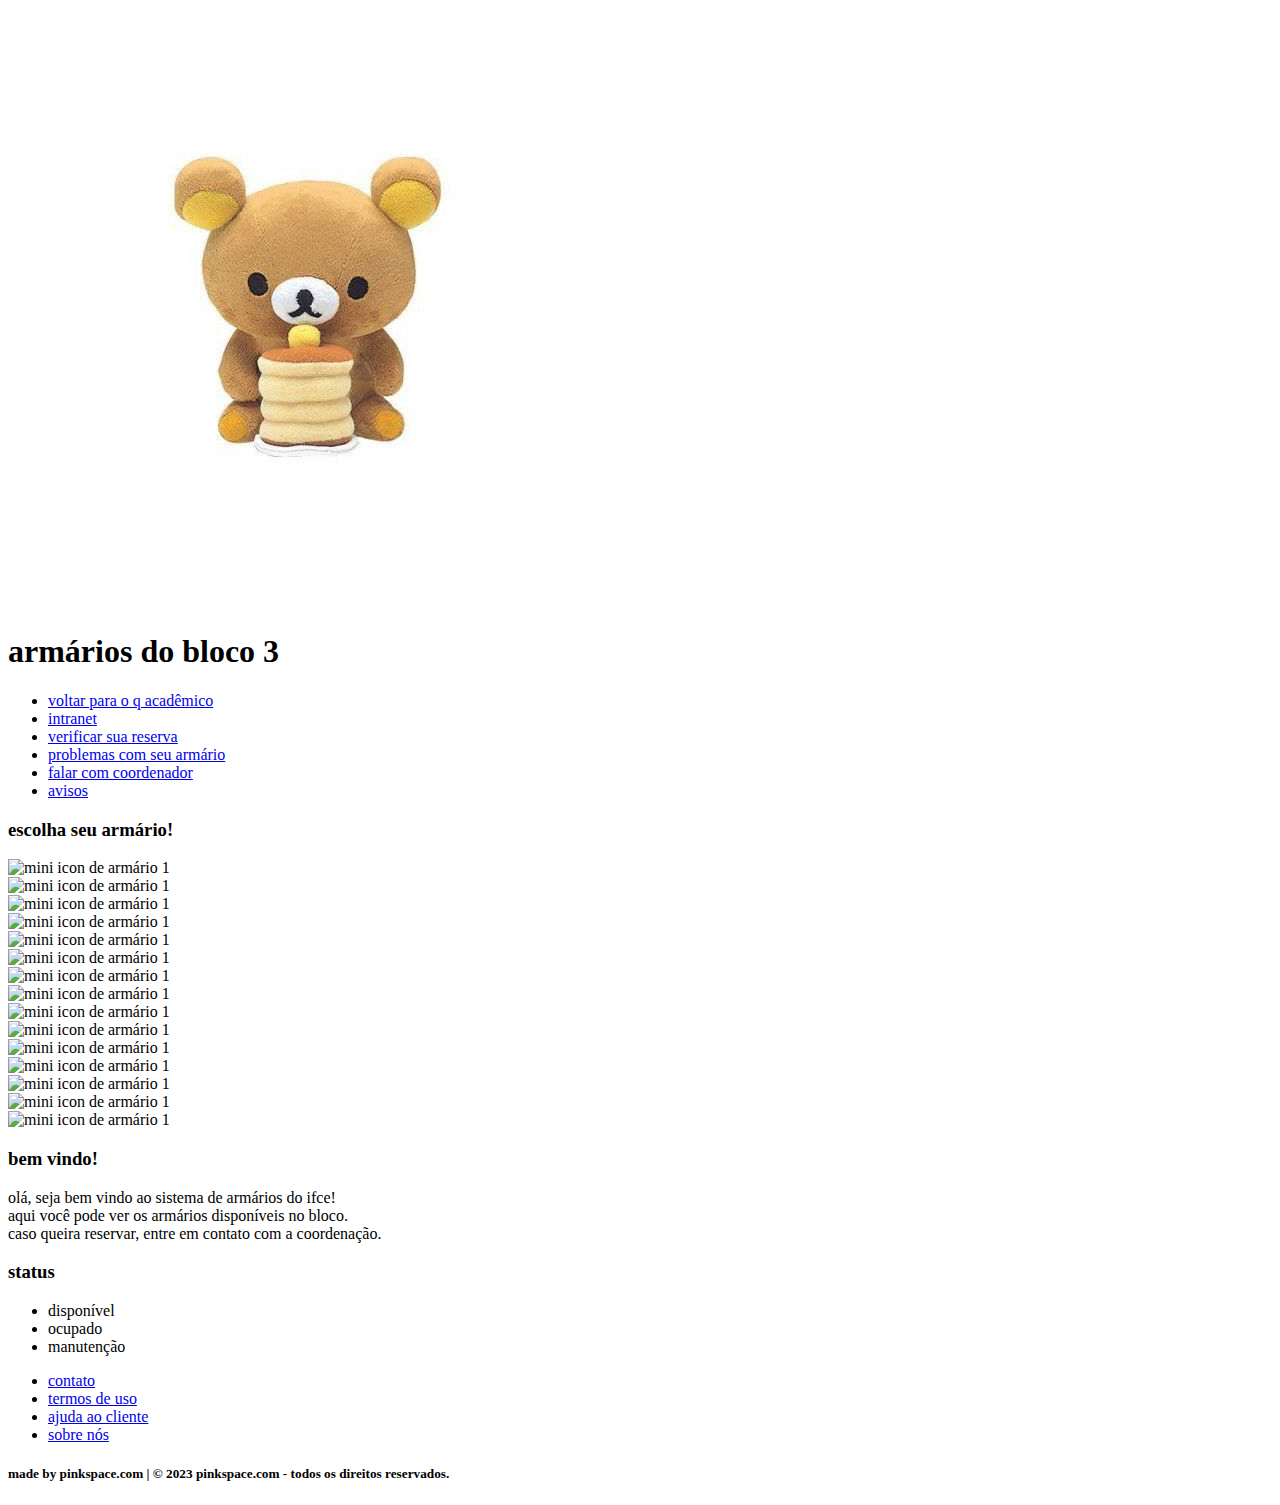
==== index.html @ fb70057b "Rename index (3).html to index.html" ====
<!DOCTYPE html>
<html lang="pt-BR">

<head>

  <meta charset="UTF-8">
  <meta http-equiv="X-UA-Compatible" content="IE=edge">
  <meta name="viewport" content="width=device-width, initial-scale=1.0">

  <!--nome da pag-->
  <title>sistema de armários - if</title>

  <!--espaço pra colocar fav.icon-->
  <link rel="icon" type="image/png" sizes="192x192" href="fav.icon/android-icon-192x192.png">
  <link rel="icon" type="image/png" sizes="32x32" href="fav.icon/favicon-32x32.png">
  <link rel="icon" type="image/png" sizes="96x96" href="fav.icon/favicon-96x96.png">
  <link rel="icon" type="image/png" sizes="16x16" href="fav.icon/favicon-16x16.png">
  <link rel="manifest" href="fav.icon/manifest.json">
  <meta name="msapplication-TileColor" content="#ffffff">
  <meta name="msapplication-TileImage" content="fav.icon/ms-icon-144x144.png">
  <meta name="theme-color" content="#ffffff">

  <!-- Css externo -->
  <link rel="stylesheet" type="text/css" href="css/normalize.css">
  <link rel="stylesheet" type="text/css" href="css/style.css">
</head>


<!--body do site-->

<body>
  <!--class conteiner que envolve toda estrutura do site-->
  <div class="conteiner">

    <!--header contém banner e nav-->
    <header>

      <!--banner do site-->
      <div class="banner">
        <img class="imgbanner" src="/imgs/ursinho.jpeg" alt="banner do site">
        <h1>armários do bloco 3</h1>
      </div>

      <!--nav do site-->
      <nav>
        <ul>
          <li><a href="#">voltar para o q acadêmico</a></li>
          <li><a href="#">intranet</a></li>
          <li><a href="#">verificar sua reserva</a></li>
          <li><a href="#">problemas com seu armário</a></li>
          <li><a href="#">falar com coordenador</a></li>
          <li><a href="#">avisos</a></li>
        </ul>
      </nav>

    </header>

    <!--main vai conter principal-->
    <main>

      <!--janela inteira-->
      <div class="janela-int">
        <h3>escolha seu armário!</h3>
      </div>

      <!--principal vai conter 1 janela inteira, armarios e 2 janelas laterais-->
      <div class="principal">

        <!--classe que envolve todos os armários-->
        <div class="cont-armarios">

          <!--armários-->
          <div class="armario">
            <img class="imgs" src="imgs/icons armarios/caticon.jpg" alt="mini icon de armário 1">
            <div class="stt" style="background-color: lightgreen; cursor: pointer;"></div>
          </div>

          <div class="armario">
            <img class="imgs" src="imgs/icons armarios/caticon.jpg" alt="mini icon de armário 1">
            <div class="stt" style="background-color: lightyellow;"></div>
          </div>

          <div class="armario">
            <img class="imgs" src="imgs/icons armarios/caticon.jpg" alt="mini icon de armário 1">
            <div class="stt" style="background-color: lightcoral;"></div>
          </div>

          <div class="armario">
            <img class="imgs" src="imgs/icons armarios/caticon.jpg" alt="mini icon de armário 1">
            <div class="stt" style="background-color: lightgreen; cursor: pointer;"></div>
          </div>

          <div class="armario">
            <img class="imgs" src="imgs/icons armarios/caticon.jpg" alt="mini icon de armário 1">
            <div class="stt" style="background-color: lightgreen; cursor: pointer;"></div>
          </div>

          <div class="armario">
            <img class="imgs" src="imgs/icons armarios/caticon.jpg" alt="mini icon de armário 1">
            <div class="stt" style="background-color: lightcoral;"></div>
          </div>

          <div class="armario">
            <img class="imgs" src="imgs/icons armarios/caticon.jpg" alt="mini icon de armário 1">
            <div class="stt" style="background-color: lightgreen; cursor: pointer;"></div>
          </div>

          <div class="armario">
            <img class="imgs" src="imgs/icons armarios/caticon.jpg" alt="mini icon de armário 1">
            <div class="stt" style="background-color: lightcoral;"></div>
          </div>

          <div class="armario">
            <img class="imgs" src="imgs/icons armarios/caticon.jpg" alt="mini icon de armário 1">
            <div class="stt" style="background-color: lightgreen; cursor: pointer;"></div>
          </div>

          <div class="armario">
            <img class="imgs" src="imgs/icons armarios/caticon.jpg" alt="mini icon de armário 1">
            <div class="stt" style="background-color: lightyellow;"></div>
          </div>

          <div class="armario">
            <img class="imgs" src="imgs/icons armarios/caticon.jpg" alt="mini icon de armário 1">
            <div class="stt" style="background-color: lightgreen; cursor: pointer;"></div>
          </div>

          <div class="armario">
            <img class="imgs" src="imgs/icons armarios/caticon.jpg" alt="mini icon de armário 1">
            <div class="stt" style="background-color: lightgreen; cursor: pointer;"></div>
          </div>

          <div class="armario">
            <img class="imgs" src="imgs/icons armarios/caticon.jpg" alt="mini icon de armário 1">
            <div class="stt" style="background-color: lightgreen; cursor: pointer;"></div>
          </div>

          <div class="armario">
            <img class="imgs" src="imgs/icons armarios/caticon.jpg" alt="mini icon de armário 1">
            <div class="stt" style="background-color: lightcoral;"></div>
          </div>

          <div class="armario">
            <img class="imgs" src="imgs/icons armarios/caticon.jpg" alt="mini icon de armário 1">
            <div class="stt" style="background-color: lightgreen; cursor: pointer;"></div>
          </div>

        </div>
        <!--cont-armarios-->

                <!--div janelas laterais, envolve as janelas esq e dir-->
        <div class="janelas-lat">

          <!--janela lateral esquerda-->
          <div class="janela-esq">
            <h3>bem vindo!</h3>
            <p>olá, seja bem vindo ao sistema de armários do ifce!<br>
              aqui você pode ver os armários disponíveis no bloco.<br>
              caso queira reservar, entre em contato com a coordenação.<br></p>
          </div>

          <!--janela lateral direita-->
          <div class="janela-dir">
            <h3>status</h3>
            <ul>
              <li>
                <div class="stt" style="background-color: lightgreen;"></div>disponível
              </li>
              <li>
                <div class="stt" style="background-color: lightcoral;"></div>ocupado
              </li>
              <li>
                <div class="stt" style="background-color: lightyellow;"></div>manutenção
              </li>
            </ul>
          </div>
          <!--janela direita-->
        </div>
        <!--class janelas-lat-->
        
      </div>
      <!--principal-->

      <!--footer-->


    </main>
    <footer>
      <ul>
        <li><a href="#">contato</a></li>
        <li><a href="#">termos de uso</a></li>
        <li><a href="#">ajuda ao cliente</a></li>
        <li><a href="#">sobre nós</a></li>
      </ul>
      <h5>made by pinkspace.com | © 2023 pinkspace.com - todos os direitos reservados. </h5>
    </footer>
  </div>
  <!--class conteiner que envolve toda estrutura do site-->
</body>
<!--body do site-->

</html>
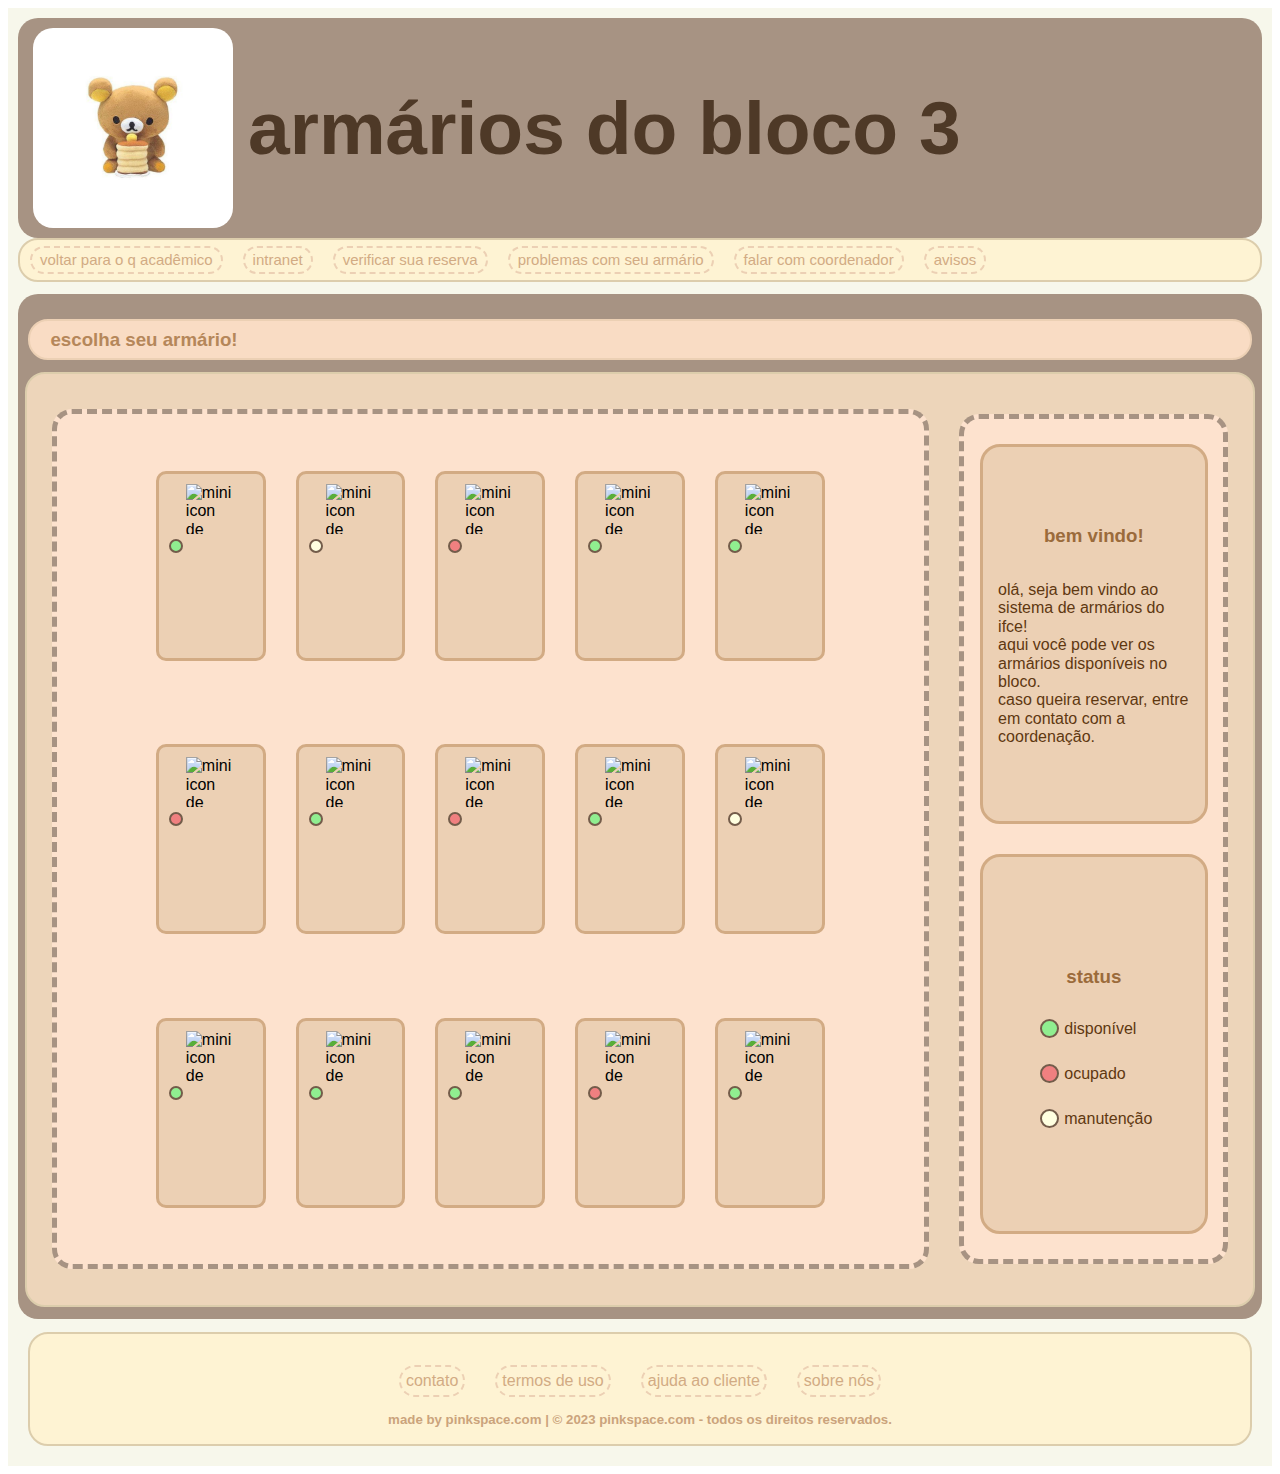
==== commit 0bc6cd24: "Update index.html" ====
--- a/index.html
+++ b/index.html
@@ -37,7 +37,7 @@
 
       <!--banner do site-->
       <div class="banner">
-        <img class="imgbanner" src="/imgs/ursinho.jpeg" alt="banner do site">
+        <img class="imgbanner" src="imgs/ursinho.jpeg" alt="banner do site">
         <h1>armários do bloco 3</h1>
       </div>
 
@@ -71,77 +71,77 @@
 
           <!--armários-->
           <div class="armario">
-            <img class="imgs" src="imgs/icons armarios/caticon.jpg" alt="mini icon de armário 1">
-            <div class="stt" style="background-color: lightgreen; cursor: pointer;"></div>
-          </div>
-
-          <div class="armario">
-            <img class="imgs" src="imgs/icons armarios/caticon.jpg" alt="mini icon de armário 1">
+            <img class="imgs" src="imgs/icons armarios/minikitty.jpeg" alt="mini icon de armário 1">
+            <div class="stt" style="background-color: lightgreen; cursor: pointer;"></div>
+          </div>
+
+          <div class="armario">
+            <img class="imgs" src="imgs/icons armarios/minikitty.jpeg" alt="mini icon de armário 1">
             <div class="stt" style="background-color: lightyellow;"></div>
           </div>
 
           <div class="armario">
-            <img class="imgs" src="imgs/icons armarios/caticon.jpg" alt="mini icon de armário 1">
-            <div class="stt" style="background-color: lightcoral;"></div>
-          </div>
-
-          <div class="armario">
-            <img class="imgs" src="imgs/icons armarios/caticon.jpg" alt="mini icon de armário 1">
-            <div class="stt" style="background-color: lightgreen; cursor: pointer;"></div>
-          </div>
-
-          <div class="armario">
-            <img class="imgs" src="imgs/icons armarios/caticon.jpg" alt="mini icon de armário 1">
-            <div class="stt" style="background-color: lightgreen; cursor: pointer;"></div>
-          </div>
-
-          <div class="armario">
-            <img class="imgs" src="imgs/icons armarios/caticon.jpg" alt="mini icon de armário 1">
-            <div class="stt" style="background-color: lightcoral;"></div>
-          </div>
-
-          <div class="armario">
-            <img class="imgs" src="imgs/icons armarios/caticon.jpg" alt="mini icon de armário 1">
-            <div class="stt" style="background-color: lightgreen; cursor: pointer;"></div>
-          </div>
-
-          <div class="armario">
-            <img class="imgs" src="imgs/icons armarios/caticon.jpg" alt="mini icon de armário 1">
-            <div class="stt" style="background-color: lightcoral;"></div>
-          </div>
-
-          <div class="armario">
-            <img class="imgs" src="imgs/icons armarios/caticon.jpg" alt="mini icon de armário 1">
-            <div class="stt" style="background-color: lightgreen; cursor: pointer;"></div>
-          </div>
-
-          <div class="armario">
-            <img class="imgs" src="imgs/icons armarios/caticon.jpg" alt="mini icon de armário 1">
+            <img class="imgs" src="imgs/icons armarios/minikitty.jpeg" alt="mini icon de armário 1">
+            <div class="stt" style="background-color: lightcoral;"></div>
+          </div>
+
+          <div class="armario">
+            <img class="imgs" src="imgs/icons armarios/minikitty.jpeg" alt="mini icon de armário 1">
+            <div class="stt" style="background-color: lightgreen; cursor: pointer;"></div>
+          </div>
+
+          <div class="armario">
+            <img class="imgs" src="imgs/icons armarios/minikitty.jpeg" alt="mini icon de armário 1">
+            <div class="stt" style="background-color: lightgreen; cursor: pointer;"></div>
+          </div>
+
+          <div class="armario">
+            <img class="imgs" src="imgs/icons armarios/minikitty.jpeg" alt="mini icon de armário 1">
+            <div class="stt" style="background-color: lightcoral;"></div>
+          </div>
+
+          <div class="armario">
+            <img class="imgs" src="imgs/icons armarios/minikitty.jpeg" alt="mini icon de armário 1">
+            <div class="stt" style="background-color: lightgreen; cursor: pointer;"></div>
+          </div>
+
+          <div class="armario">
+            <img class="imgs" src="imgs/icons armarios/minikitty.jpeg" alt="mini icon de armário 1">
+            <div class="stt" style="background-color: lightcoral;"></div>
+          </div>
+
+          <div class="armario">
+            <img class="imgs" src="imgs/icons armarios/minikitty.jpeg" alt="mini icon de armário 1">
+            <div class="stt" style="background-color: lightgreen; cursor: pointer;"></div>
+          </div>
+
+          <div class="armario">
+            <img class="imgs" src="imgs/icons armarios/minikitty.jpeg" alt="mini icon de armário 1">
             <div class="stt" style="background-color: lightyellow;"></div>
           </div>
 
           <div class="armario">
-            <img class="imgs" src="imgs/icons armarios/caticon.jpg" alt="mini icon de armário 1">
-            <div class="stt" style="background-color: lightgreen; cursor: pointer;"></div>
-          </div>
-
-          <div class="armario">
-            <img class="imgs" src="imgs/icons armarios/caticon.jpg" alt="mini icon de armário 1">
-            <div class="stt" style="background-color: lightgreen; cursor: pointer;"></div>
-          </div>
-
-          <div class="armario">
-            <img class="imgs" src="imgs/icons armarios/caticon.jpg" alt="mini icon de armário 1">
-            <div class="stt" style="background-color: lightgreen; cursor: pointer;"></div>
-          </div>
-
-          <div class="armario">
-            <img class="imgs" src="imgs/icons armarios/caticon.jpg" alt="mini icon de armário 1">
-            <div class="stt" style="background-color: lightcoral;"></div>
-          </div>
-
-          <div class="armario">
-            <img class="imgs" src="imgs/icons armarios/caticon.jpg" alt="mini icon de armário 1">
+            <img class="imgs" src="imgs/icons armarios/minikitty.jpeg" alt="mini icon de armário 1">
+            <div class="stt" style="background-color: lightgreen; cursor: pointer;"></div>
+          </div>
+
+          <div class="armario">
+            <img class="imgs" src="imgs/icons armarios/minikitty.jpeg" alt="mini icon de armário 1">
+            <div class="stt" style="background-color: lightgreen; cursor: pointer;"></div>
+          </div>
+
+          <div class="armario">
+            <img class="imgs" src="imgs/icons armarios/minikitty.jpeg" alt="mini icon de armário 1">
+            <div class="stt" style="background-color: lightgreen; cursor: pointer;"></div>
+          </div>
+
+          <div class="armario">
+            <img class="imgs" src="imgs/icons armarios/minikitty.jpeg" alt="mini icon de armário 1">
+            <div class="stt" style="background-color: lightcoral;"></div>
+          </div>
+
+          <div class="armario">
+            <img class="imgs" src="imgs/icons armarios/minikitty.jpeg" alt="mini icon de armário 1">
             <div class="stt" style="background-color: lightgreen; cursor: pointer;"></div>
           </div>
 
--- a/css/style.css
+++ b/css/style.css
@@ -0,0 +1,260 @@
+/*CORES USADAS NO SITE:
+#A79383,#FEF3D3,#ECD0B4,#F7F7EB,#E8D1C0*/
+
+/*conteiner envolve header, main e footer*/
+.conteiner{
+  font-family: Arial, Helvetica, sans-serif;
+  padding: 10px;
+  background-color: #F7F7EB;
+}
+
+
+/*banner do site dentro de header*/
+.banner{
+  background-color:#A79383;
+  height: 200px;
+  padding: 10px;
+  border-radius: 20px;
+  display: flex;
+  align-items: center;
+}
+
+/*classe das imagens do banner*/
+.imgbanner{
+  height: 200px;
+  margin: 5px;
+  border-radius: 20px;
+}
+
+h1{
+  margin: 10px;
+  font-size: 75px;
+  color:#4e3927;
+}
+
+/*nav: background e envolve ul*/
+nav { 
+  background-color:#FEF3D3;
+  height: 40px;
+  display: flex;
+  margin: 0; 
+  border: 2px solid #dccdac;
+  border-radius: 20px;
+}
+
+/*ul: envolve todos os li*/
+nav ul { 
+  list-style: none;
+  display: flex;
+  align-items: center;
+  padding: 0px;
+}
+
+/*li: cada a uma caixa*/
+nav li {
+  margin: 10px;
+  padding: 3px;
+  border: 2px dashed #ECD0B4;
+  border-radius: 20px;
+}
+
+/*a: texto*/
+nav a {
+  color: #d2ab84;
+  text-decoration: none;
+  padding: 5px;
+  font-size: 15px;
+}
+
+/*hover: quando o mouse passa em cima*/
+nav a:hover { 
+  text-decoration: underline;
+  color: #b5875a; 
+}
+
+/*main contém janela-int e principal*/
+main {
+  height: 1000px;
+  display: flex; 
+  flex-direction: column;
+  padding: 1%;
+  margin: 1% 0px;
+  background-color: #A79383;
+  border-radius: 20px;
+  align-items: center;
+  justify-content: flex-start;
+}
+
+.janela-int{
+  border-radius: 20px;
+  border: 2px solid #ECD0B4;
+  background-color: rgb(249, 220, 196);
+  height: 40px;
+  width: 100%;
+  margin: 1%;
+  display: flex;
+  flex-direction: column;
+  justify-content: center;
+}
+
+.janela-int h3{
+  text-align: start;
+  margin: 1px 20px;
+  color: #b5875a;
+}
+
+/*principal contém janelas laterais e a classe armários*/
+.principal {
+  width: 99%;
+  height: 100%;
+  padding: 10px;
+  margin: 0px 10px;
+  border: 2px solid #dccdac;
+  background-color:#edd5ba;
+  border-radius: 20px;
+  display: flex;
+  justify-content: space-between;
+  align-items: center;
+  flex-direction: row;
+}
+
+.janelas-lat, .cont-armarios{
+  margin: 5% 15px;
+  padding: 10px;
+  border-radius: 20px;
+  background-color: #fde2ce;
+  border: 5px dashed #A79383;
+  display: flex;
+  height: 90%;
+}
+
+.janelas-lat{
+  width: 20%;
+  flex-direction: column;
+  align-items: center;
+}
+
+.janelas-lat h3{
+  color: #9b6b3b;
+}
+
+.janelas-lat p{
+  color: #5f3811;
+}
+
+.cont-armarios{
+  width: 70%;
+  padding: 15px;
+  flex-wrap: wrap;
+  flex-direction: row;
+  justify-content: center;
+  align-items: center;
+}
+
+.armario{
+  flex-wrap: wrap;
+  border-radius: 10px;
+  border: 3px solid #d2ab84;
+  background-color: #ECD0B4;
+  width: 10%;
+  height: 20%;
+  margin: 3% 15px;
+  padding: 10px;
+  justify-content: center;
+  flex-direction: column;
+  align-items: center;
+}
+
+.imgs{
+  width: 50px;
+  height: 50px;
+  display: block;
+  margin: 0 auto;
+}
+
+.stt{
+  width: 10px; 
+  height: 10px; 
+  margin-top: 5px;
+  border-radius: 50%;  
+  border: 2px solid #735c4a;
+}
+
+.janela-esq, .janela-dir {
+  width: 80%;
+  margin: 15px;
+  height: 95%;
+  padding: 15px;
+  display: flex;
+  justify-content: center;
+  align-items: center;
+  flex-direction: column;
+  border: 3px solid #d2ab84;
+  background-color: #ECD0B4;
+  border-radius: 20px;
+}
+
+.janela-dir ul {
+  list-style: none;
+  display: flex;
+  padding: 0px;
+  flex-direction: column;
+  margin: 0px;
+}
+
+.janela-dir li {
+  margin: 8px;
+  display: flex;
+  flex-direction: row;
+  align-items: center;
+  color: #5f3811;
+}
+
+ li .stt {
+  width: 15px; 
+  height: 15px; 
+  margin: 5px;
+  border-radius: 50%;  
+  border: 2px solid #735c4a;
+}
+
+
+footer{
+  height: 100px;
+  background-color:#FEF3D3;
+  border: 2px solid #dccdac;
+  border-radius: 20px;
+  padding: 5px;
+  margin: 10px;
+  display: flex;
+  align-items: center;
+  justify-content: center;
+  flex-direction: column;
+}
+
+footer h5{
+  margin: 0px;
+  color: #cba37c;
+}
+
+footer ul { 
+  list-style: none;
+  display: flex;
+  padding: 5px;
+  flex-direction: row;
+  margin:10px;
+}
+
+footer li {
+  display: flex;
+  align-items: center;
+  border: 2px dashed #ECD0B4;
+  border-radius: 20px;
+  margin: 0px 15px;
+  padding: 5px;
+}
+
+footer a { /*texto*/
+  color:  #d2ab84;
+  text-decoration: none;
+}
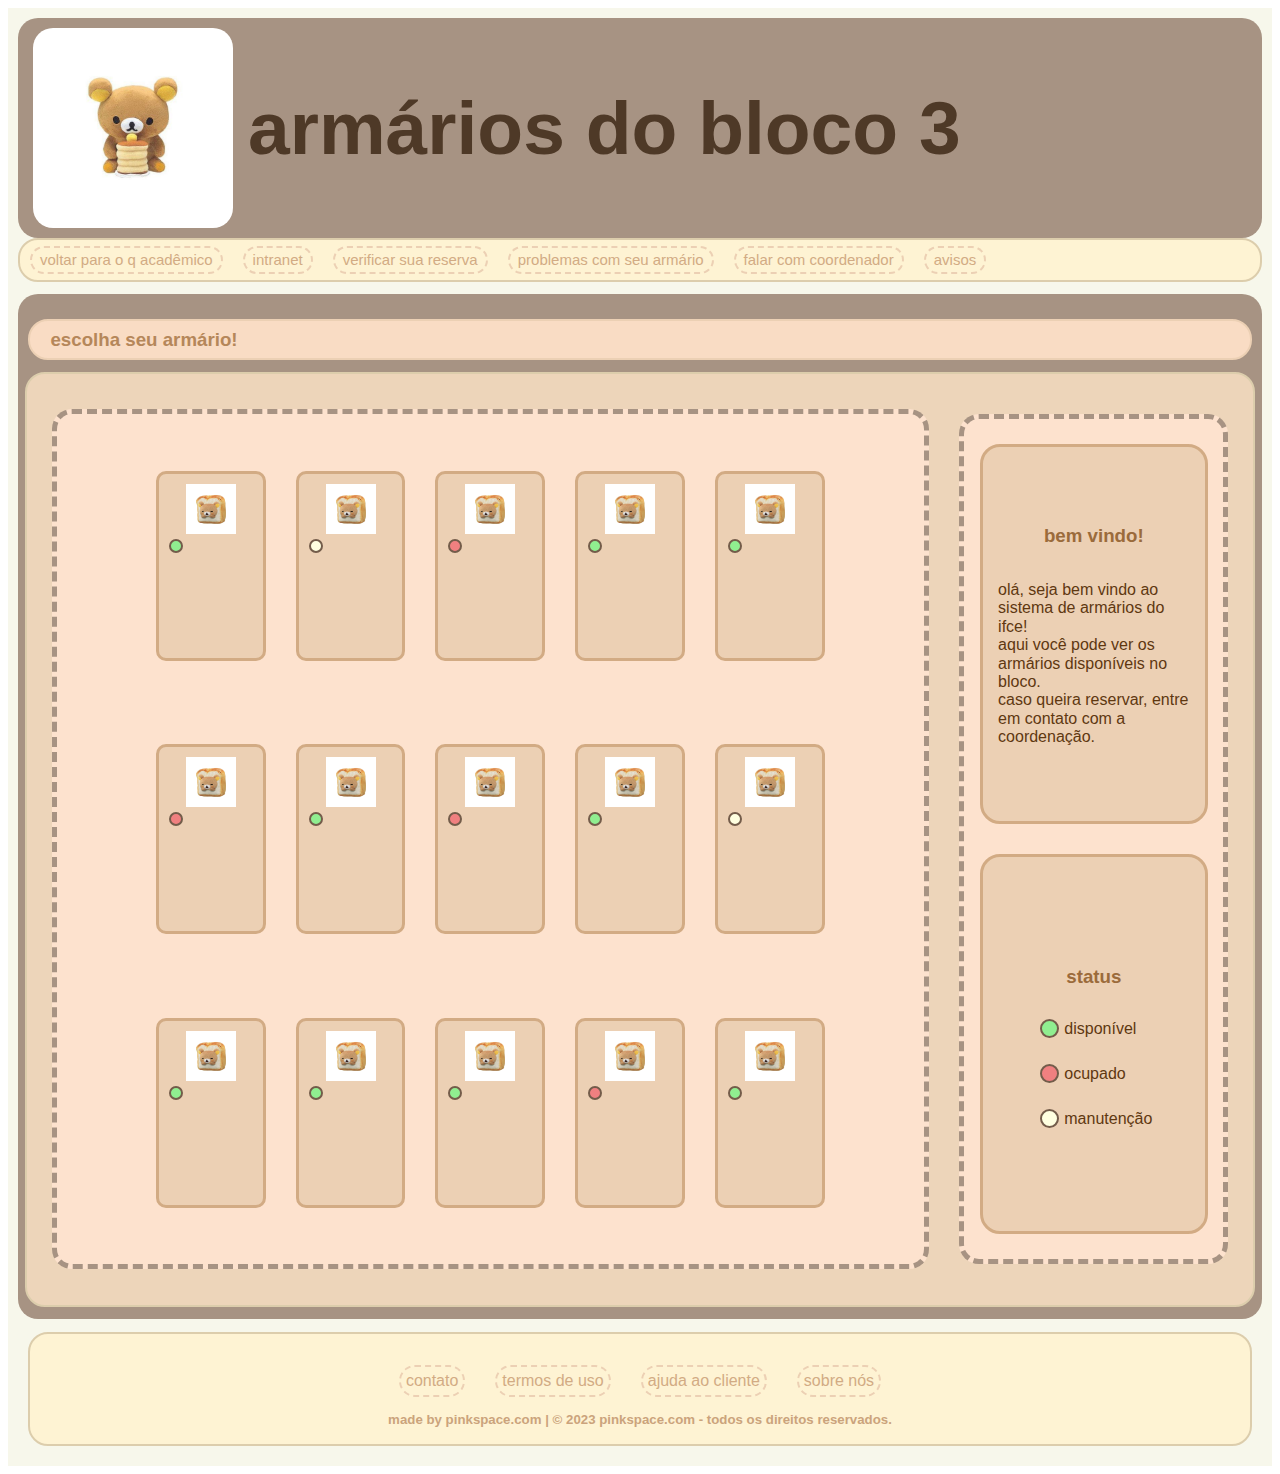
==== commit e349a8db: "Update index.html" ====
--- a/index.html
+++ b/index.html
@@ -71,77 +71,77 @@
 
           <!--armários-->
           <div class="armario">
-            <img class="imgs" src="imgs/icons armarios/minikitty.jpeg" alt="mini icon de armário 1">
-            <div class="stt" style="background-color: lightgreen; cursor: pointer;"></div>
-          </div>
-
-          <div class="armario">
-            <img class="imgs" src="imgs/icons armarios/minikitty.jpeg" alt="mini icon de armário 1">
+            <img class="imgs" src="imgs/minikitty.jpeg" alt="mini icon de armário 1">
+            <div class="stt" style="background-color: lightgreen; cursor: pointer;"></div>
+          </div>
+
+          <div class="armario">
+            <img class="imgs" src="imgs/minikitty.jpeg" alt="mini icon de armário 1">
             <div class="stt" style="background-color: lightyellow;"></div>
           </div>
 
           <div class="armario">
-            <img class="imgs" src="imgs/icons armarios/minikitty.jpeg" alt="mini icon de armário 1">
-            <div class="stt" style="background-color: lightcoral;"></div>
-          </div>
-
-          <div class="armario">
-            <img class="imgs" src="imgs/icons armarios/minikitty.jpeg" alt="mini icon de armário 1">
-            <div class="stt" style="background-color: lightgreen; cursor: pointer;"></div>
-          </div>
-
-          <div class="armario">
-            <img class="imgs" src="imgs/icons armarios/minikitty.jpeg" alt="mini icon de armário 1">
-            <div class="stt" style="background-color: lightgreen; cursor: pointer;"></div>
-          </div>
-
-          <div class="armario">
-            <img class="imgs" src="imgs/icons armarios/minikitty.jpeg" alt="mini icon de armário 1">
-            <div class="stt" style="background-color: lightcoral;"></div>
-          </div>
-
-          <div class="armario">
-            <img class="imgs" src="imgs/icons armarios/minikitty.jpeg" alt="mini icon de armário 1">
-            <div class="stt" style="background-color: lightgreen; cursor: pointer;"></div>
-          </div>
-
-          <div class="armario">
-            <img class="imgs" src="imgs/icons armarios/minikitty.jpeg" alt="mini icon de armário 1">
-            <div class="stt" style="background-color: lightcoral;"></div>
-          </div>
-
-          <div class="armario">
-            <img class="imgs" src="imgs/icons armarios/minikitty.jpeg" alt="mini icon de armário 1">
-            <div class="stt" style="background-color: lightgreen; cursor: pointer;"></div>
-          </div>
-
-          <div class="armario">
-            <img class="imgs" src="imgs/icons armarios/minikitty.jpeg" alt="mini icon de armário 1">
+            <img class="imgs" src="imgs/minikitty.jpeg" alt="mini icon de armário 1">
+            <div class="stt" style="background-color: lightcoral;"></div>
+          </div>
+
+          <div class="armario">
+            <img class="imgs" src="imgs/minikitty.jpeg" alt="mini icon de armário 1">
+            <div class="stt" style="background-color: lightgreen; cursor: pointer;"></div>
+          </div>
+
+          <div class="armario">
+            <img class="imgs" src="imgs/minikitty.jpeg" alt="mini icon de armário 1">
+            <div class="stt" style="background-color: lightgreen; cursor: pointer;"></div>
+          </div>
+
+          <div class="armario">
+            <img class="imgs" src="imgs/minikitty.jpeg" alt="mini icon de armário 1">
+            <div class="stt" style="background-color: lightcoral;"></div>
+          </div>
+
+          <div class="armario">
+            <img class="imgs" src="imgs/minikitty.jpeg" alt="mini icon de armário 1">
+            <div class="stt" style="background-color: lightgreen; cursor: pointer;"></div>
+          </div>
+
+          <div class="armario">
+            <img class="imgs" src="imgs/minikitty.jpeg" alt="mini icon de armário 1">
+            <div class="stt" style="background-color: lightcoral;"></div>
+          </div>
+
+          <div class="armario">
+            <img class="imgs" src="imgs/minikitty.jpeg" alt="mini icon de armário 1">
+            <div class="stt" style="background-color: lightgreen; cursor: pointer;"></div>
+          </div>
+
+          <div class="armario">
+            <img class="imgs" src="imgs/minikitty.jpeg" alt="mini icon de armário 1">
             <div class="stt" style="background-color: lightyellow;"></div>
           </div>
 
           <div class="armario">
-            <img class="imgs" src="imgs/icons armarios/minikitty.jpeg" alt="mini icon de armário 1">
-            <div class="stt" style="background-color: lightgreen; cursor: pointer;"></div>
-          </div>
-
-          <div class="armario">
-            <img class="imgs" src="imgs/icons armarios/minikitty.jpeg" alt="mini icon de armário 1">
-            <div class="stt" style="background-color: lightgreen; cursor: pointer;"></div>
-          </div>
-
-          <div class="armario">
-            <img class="imgs" src="imgs/icons armarios/minikitty.jpeg" alt="mini icon de armário 1">
-            <div class="stt" style="background-color: lightgreen; cursor: pointer;"></div>
-          </div>
-
-          <div class="armario">
-            <img class="imgs" src="imgs/icons armarios/minikitty.jpeg" alt="mini icon de armário 1">
-            <div class="stt" style="background-color: lightcoral;"></div>
-          </div>
-
-          <div class="armario">
-            <img class="imgs" src="imgs/icons armarios/minikitty.jpeg" alt="mini icon de armário 1">
+            <img class="imgs" src="imgs/minikitty.jpeg" alt="mini icon de armário 1">
+            <div class="stt" style="background-color: lightgreen; cursor: pointer;"></div>
+          </div>
+
+          <div class="armario">
+            <img class="imgs" src="imgs/minikitty.jpeg" alt="mini icon de armário 1">
+            <div class="stt" style="background-color: lightgreen; cursor: pointer;"></div>
+          </div>
+
+          <div class="armario">
+            <img class="imgs" src="imgs/minikitty.jpeg" alt="mini icon de armário 1">
+            <div class="stt" style="background-color: lightgreen; cursor: pointer;"></div>
+          </div>
+
+          <div class="armario">
+            <img class="imgs" src="imgs/minikitty.jpeg" alt="mini icon de armário 1">
+            <div class="stt" style="background-color: lightcoral;"></div>
+          </div>
+
+          <div class="armario">
+            <img class="imgs" src="imgs/minikitty.jpeg" alt="mini icon de armário 1">
             <div class="stt" style="background-color: lightgreen; cursor: pointer;"></div>
           </div>
 
